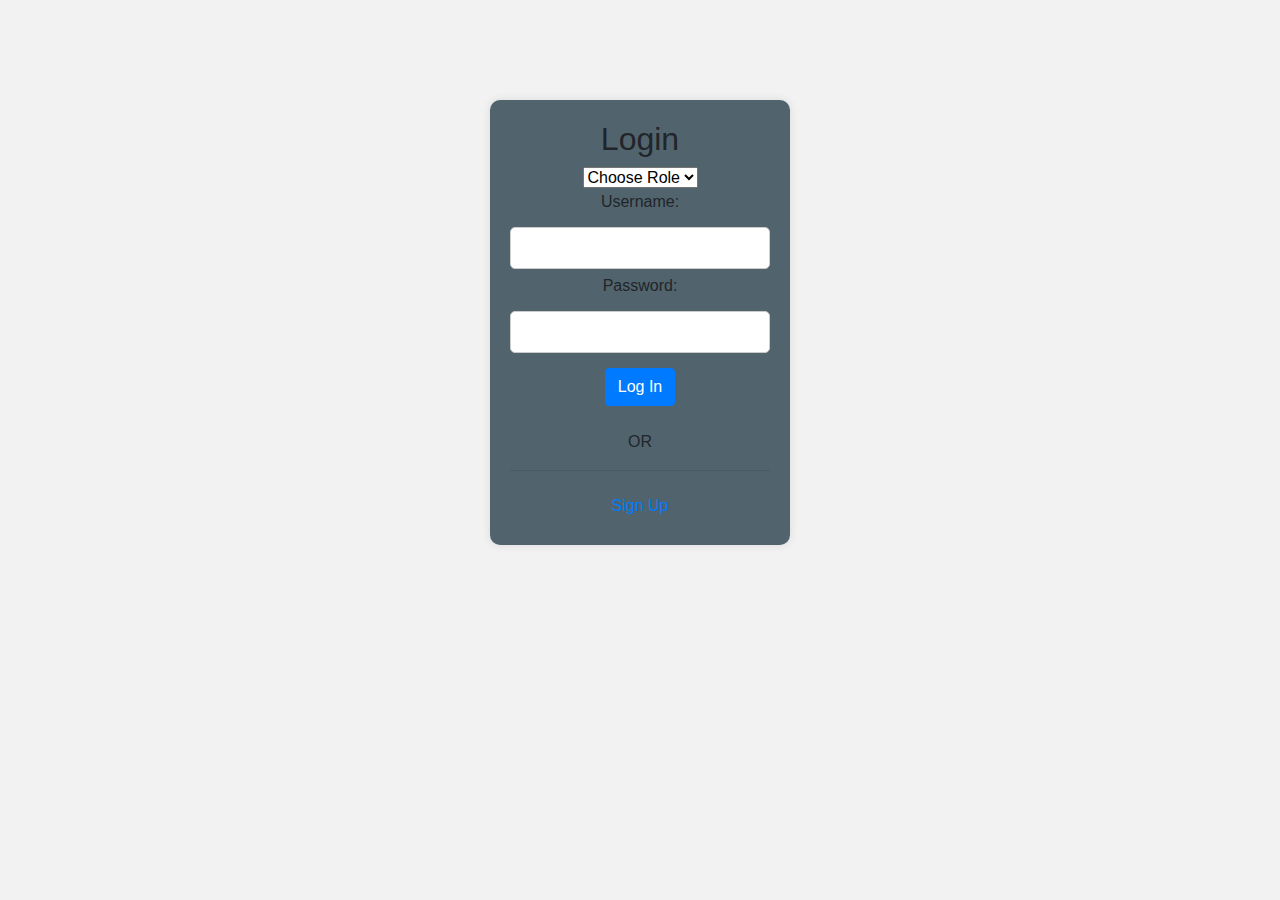
==== login.html @ 6c9ccb0f "commit" ====
<!DOCTYPE html>
<html lang="en">
  <head>
    <meta charset="UTF-8" />
    <meta name="viewport" content="width=device-width, initial-scale=1.0" />
    <title>Login Page</title>
    <link
      rel="stylesheet"
      href="https://stackpath.bootstrapcdn.com/bootstrap/4.5.2/css/bootstrap.min.css"
    />
    <link rel="stylesheet" href="css/override.css" />
  </head>
  <body>
    <div class="login-container">
      <h2>Login</h2>

      <select id="userType" name="userType" required>
        <option disabled selected value="">Choose Role</option>
        <option value="customer">Customer</option>
        <option value="staff">Staff</option>
    </select>

      <form id="loginForm" onsubmit="login(event)">
        <label for="username">Username:</label>
        <input type="text" id="username" name="username" required />
        <label for="password">Password:</label>
        <input type="password" id="password" name="password" required />
        <button type="submit" class="btn btn-primary">Log In</button>
        <br />
      </form>

      <p>OR</p>

      <hr />
      <!-- Add a horizontal line to separate login and signup -->

      <!-- Sign Up Section -->
      <a href="signup.html" class="btn btn-link">Sign Up</a>
        </form>
      </div>
    </div>

    <!-- Bootstrap JS and dependencies -->
    <script src="https://code.jquery.com/jquery-3.5.1.slim.min.js"></script>
    <script src="https://cdn.jsdelivr.net/npm/@popperjs/core@2.5.2/dist/umd/popper.min.js"></script>
    <script src="https://stackpath.bootstrapcdn.com/bootstrap/4.5.2/js/bootstrap.min.js"></script>
    <script src="js/index.js"></script>

    </script>
  </body>
</html>
---- css/override.css ----
body {
  font-family: Arial, sans-serif;
  margin: 0;
  padding: 0;
  background-color: #f2f2f2;
}

#topbar {
  background-color: #333;
  color: #fff;
  padding: 10px;
  text-align: center;
}

#topbar h1 {
  margin: 0;
}

#search-bar-container {
  float: right;
}

#search-bar {
  padding: 5px;
  border-radius: 5px;
  border: none;
}

#sidebar {
  background-image: url("assets/cup-coffee-mug-bokeh.jpg");
  background-size: cover;
  background-position: center;
  color: #fff;
}

#customer-info {
  text-align: center;
  margin-top: 90px; /* Adjust the margin-top value as needed */
}

#customer-image {
  width: 100px;
  height: 100px;
  border-radius: 50%;
  object-fit: cover;
}

#content {
  margin-left: 250px;
  padding: 20px;
}

#restaurant-container {
  background-color: #fff;
  padding: 20px;
  border-radius: 10px;
}

.custom-img {
  width: 300px;
  height: 300px;
  object-fit: cover;
  border-radius: 10px;
}

#book-now-btn {
  background-color: #4caf50;
  color: #fff;
  padding: 10px 20px;
  border: none;
  border-radius: 5px;
  cursor: pointer;
}

/*Search bar*/

.search {
  border-radius: 100px !important;
  padding: 5px 10px !important;
  max-width: 800px !important;
}

.card-body {
  max-height: 900px !important; /* Set the maximum width for the card content */
  overflow: hidden !important; /* Hide content that exceeds the maximum width */
  text-overflow: ellipsis !important; /* Display an ellipsis (...) for text that overflows */
  white-space: nowrap !important; /* Prevent text from wrapping */
}

/*Login Page*/

body {
  font-family: Arial, sans-serif;
  margin: 0;
  padding: 0;
  background-image: url("assets/cup-coffee-mug-bokeh.jpg");
}

.login-container {
  width: 300px;
  margin: auto;
  margin-top: 100px;
  padding: 20px;
  background-color: rgb(81, 100, 109);
  border-radius: 10px;
  box-shadow: 0 0 10px rgba(0, 0, 0, 0.1);
  text-align: center;
}

button {
  padding: 10px 20px;
  background-color: #4caf50;
  color: #fff;
  border: none;
  border-radius: 5px;
  cursor: pointer;
  margin-top: 10px;
}

form {
  display: flex;
  flex-direction: column;
  align-items: center;
}

input {
  margin: 5px;
  padding: 8px;
  border: 1px solid #ccc;
  border-radius: 5px;
  width: 100%;
  box-sizing: border-box;
}

.navbar {
  background-color: #343a40; /* Dark background color */
  color: #fff;
  min-height: 60px; /* Adjust the height as needed */
}

#sidebar {
  background-color: #343a40;
  color: #fff;
  min-height: 100vh; /* Make sidebar full height */
}
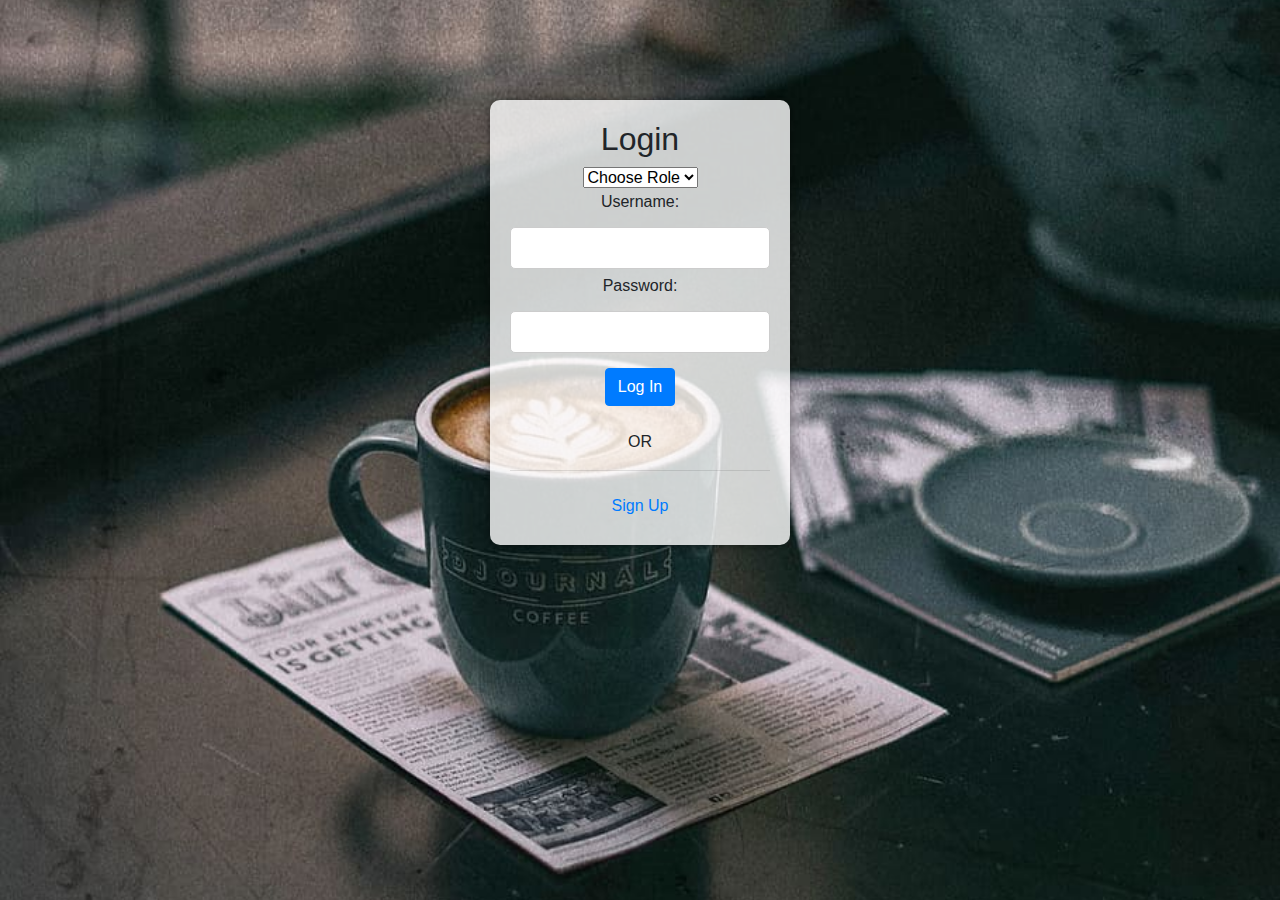
==== commit 130ced38: "nabutngan na nako ang login ug sa sign in design ra" ====
--- a/login.html
+++ b/login.html
@@ -10,6 +10,26 @@
     />
     <link rel="stylesheet" href="css/override.css" />
   </head>
+  <style>
+    body {
+      background-image: url('assets/cup-coffee-mug-bokeh.jpg');
+      background-size: cover;
+      background-position: center;
+      height: 100vh; /* Ensure the background covers the entire viewport height */
+      margin: 0; /* Remove default body margin */
+      display: flex;
+      justify-content: center;
+      align-items: center;
+    }
+  
+    .login-container {
+      background-color: rgba(255, 255, 255, 0.8); /* Add a semi-transparent white background to the login container for better readability */
+      padding: 20px;
+      border-radius: 10px;
+      box-shadow: 0 0 10px rgba(0, 0, 0, 0.5);
+    }
+  </style>
+  
   <body>
     <div class="login-container">
       <h2>Login</h2>
